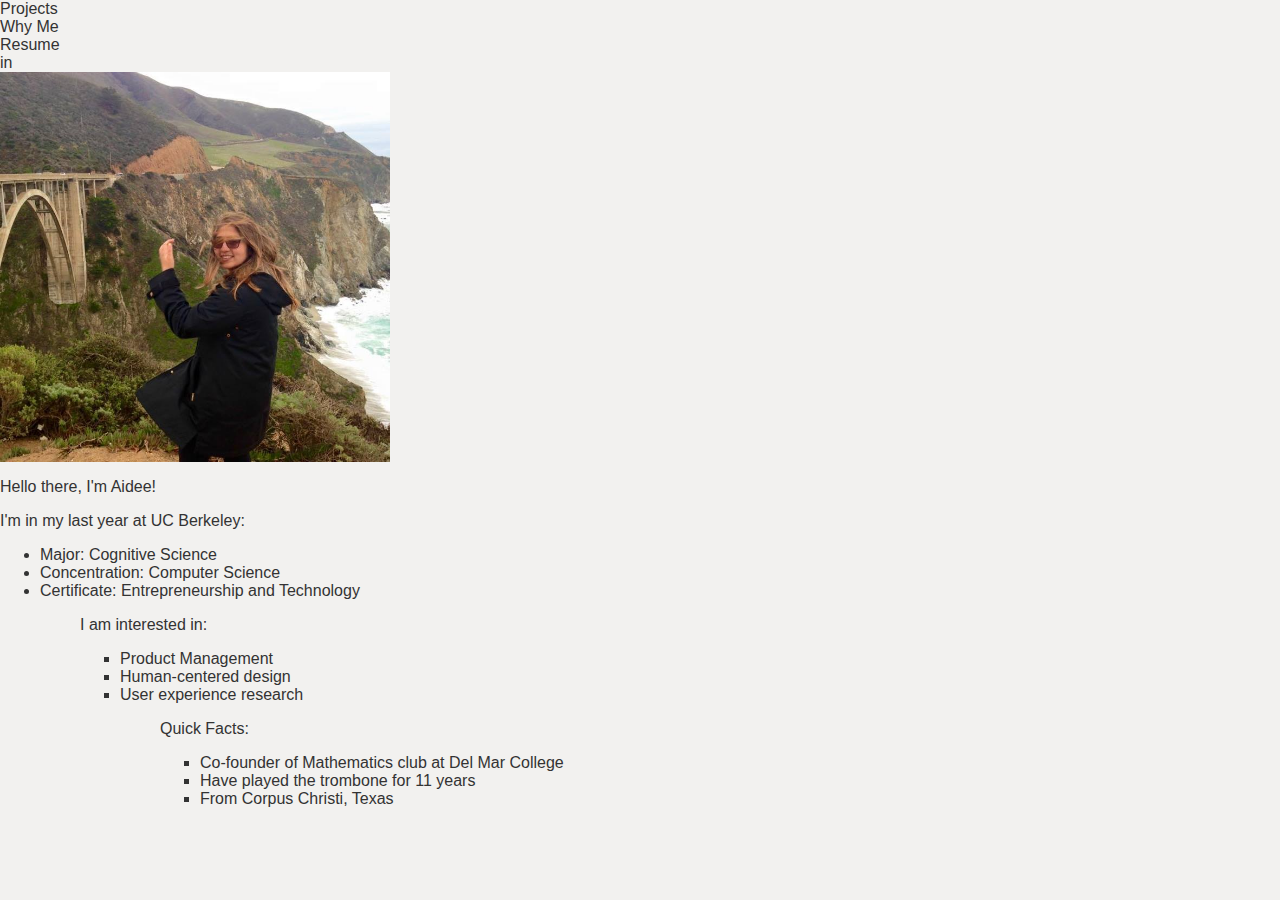
==== index.html @ 8b9bfaa6 "new changes" ====
<html>
<head>
	<title> Aidee Cantu </title>
	<script src="https://ajax.googleapis.com/ajax/libs/jquery/1.11.0/jquery.min.js"></script>
	<link rel="stylesheet" href="assets/animsition-master/dist/css/animsition.min.css">
	<script src="assets/animsition-master/dist/js/animsition.min.js"></script>
	<link rel="stylesheet" type="text/css" href="assets/css/style.css">
	<script src="assets/script/script.js"></script>
	<link href="https://fonts.googleapis.com/css?family=Oswald:400,700" rel="stylesheet">
	<link href="https://fonts.googleapis.com/css?family=Open+Sans:300,400,600" rel="stylesheet">
</head>
<body>
	<div id = "top-bar-container">
		<div class = "tb-item" id="projects"> Projects </div>
		<div class = "tb-item" id="why-me"> Why Me </div>
		<div class = "tb-item" id="resume"> Resume </div>
		<div class = "tb-item" id="linkedin"> in </div>
	</div>
	<div id = "about-me-content">
		<div id="profile-pic">
			<img src="assets/img/me.jpg" width="390px">
		</div>
		<div id ="about-me">
			<p> Hello there, I'm Aidee! </p>

			<p> I'm in my last year at UC Berkeley: <p>
				<ul> 
					<li> Major: Cognitive Science </li>
					<li> Concentration: Computer Science </li>
					<li> Certificate: Entrepreneurship and Technology </li>
				<ul>
			<p> I am interested in: <p>
				<ul> 
					<li> Product Management </li>
					<li> Human-centered design</li>
					<li> User experience research</li>
				<ul>
			<p> Quick Facts: <p>
				<ul> 
					<li> Co-founder of Mathematics club at Del Mar College </li>
					<li> Have played the trombone for 11 years </li>
					<li> From Corpus Christi, Texas </li>
				<ul>
</body>
</html>
---- assets/css/style.css ----
body {
	background-color: #f2f1ef;
	color: #333;
	font-family: Arial, Verdana, sans-serif;
	margin: 0; /* Set to 0, since browsers may give different defaults for body */
	padding: 0;
}
/* Panel Class: Shared Characteristics of #day and #night */
.panel {
	width: 50%;
	height: 100%;
	display: inline-block;

}
#day {
	background-color: #f2f1ef;
	opacity: .7;

}
#night {
	top: 0;
	position: fixed;
	right: 0;
	border-left-style: solid;
	border-width: 7px;	
	
}



/*night container content and text*/

.q-container{
	margin: 200px auto 0 auto;
	width: 90%;
	position: relative;
	bottom:5px;
	border: solid;
	border-color:black;
	background:white;
	opacity: .5;
	padding:15px;

}
.q-container #quote{
	font-size: 45px;
	font-family: "Helvetica Nueue", Helvetica, Arial, Verdana, sans-serif;
	letter-spacing: 5px;
	text-transform: uppercase;
	font-weight: bold;
	text-align: center;
	color:#222;
	
}
#name{
	text-align: center;
	font-weight: 15px;
	font-weight: 100;
	letter-spacing: 3px;
}
.n-background img{
	position: absolute;
	left:0;
	top: 0;
	display:block;
	width:100%;
	opacity:0.8;
}

/*day panel characteristics*/
#day{
	
	height: 500px;
  	width: 450px;
  	position: absolute;
  	top: calc((100% - 500px) / 2);
  	left: calc((50% - 450px) / 2);
}
.menu{
	
	height: 250px;
  	width: 160px;
  	position: absolute;
  	top: calc((100% - 250px) / 2);
  	right: calc((100% - 160px) / 2);

  	padding: 65px 0px;
}
.title {
	color:#222;
	font-size: 45px;
	font-family: "Helvetica Nueue", Helvetica, Arial, Verdana, sans-serif;
	letter-spacing: 5px;
	text-align: center;
	text-transform: uppercase;
	height: 100px;
  	width: 500px;
  	position: absolute;
  	top: calc((50% - 100px) / 2);
  	right: calc((100% - 500px) / 2);

}
#day .separator {
	background-color: #222;
	height: 3px;
	margin: 20px auto;
	width: 65%;
	position: relative;
	top:25%;
}

.menu .item {
	color:#222;
	cursor: pointer;
	font-size: 15px;
	font-weight: 100;
	letter-spacing: 3px;
	padding: 15px 0;
	text-align: center;
	text-transform: uppercase;
	/* Add Styles Below */
	transition: 0.3s;
	-moz-transition: 0.3s;
	-webkit-transition:0.3s;
	
}
#day .menu .item {
	opacity: .7;
	padding:15px;
}

#day .menu .item:hover {
	opacity: 1;

}
.social-container{
	height: 30px;
  	width: 500px;
  	position: absolute;
  	top: calc((150% - 500px) / 2 + 220px);
  	left: calc((100% - 500px) / 2);
  	
}
.social {
	margin-top: 75px;
	text-align: center;
}
.social .item {
	color:#222;
	border: 1px solid #444;
	cursor: pointer;
	font-size: 12px;
	letter-spacing: 3px;
	padding: 6px 15px;
	text-align: center;
	text-transform: uppercase;
	width: 20%;
	transition: 0.3s;
	-moz-transition: 0.3s;
	-webkit-transition: 0.3s;
	/* Add Styles Below */
	display: inline-block;
	margin-left: -5px;

}

#day .social .item {
	opacity: 1;
}
#day .social .item:hover {
	background-color: #FAB409;
	color: #f2f2f2;
	opacity: 0.8;

}


	 
/*The about-container */
.about-background{
	background:#FAB409;
	top: 0;
	position: fixed;
	right: 0;
	width: 50%;
	height: 100%;

}

.group1 .item {
	border: 1px solid #444;
	cursor: pointer;
	font-size: 13px;
	letter-spacing: 3px;
	padding: 6px 15px;
	text-align: center;
	text-transform: uppercase;
	width: 20%;
	transition: 0.3s;
	-moz-transition: 0.3s;
	-webkit-transition: 0.3s;
	/* Add Styles Below */
	margin-left: -5px;
	opacity: 1;
	display:inline-block;

}
.group2 .item {
	border: 1px solid #444;
	cursor: pointer;
	font-size: 13px;
	letter-spacing: 3px;
	padding: 6px 15px;
	text-align: center;
	text-transform: uppercase;
	width: 20%;
	transition: 0.3s;
	-moz-transition: 0.3s;
	-webkit-transition: 0.3s;
	margin-left: -5px;
	opacity: 1;
	display: inline-block;
}
.group3 .item {
	border: 1px solid #444;
	cursor: pointer;
	font-size: 13px;
	letter-spacing: 3px;
	padding: 6px 15px;
	text-align: center;
	text-transform: uppercase;
	width: 20%;
	transition: 0.3s;
	-moz-transition: 0.3s;
	-webkit-transition: 0.3s;
	margin-left: -5px;
	opacity: 1;
	display: inline-block;
}
.group4 .item {
	border: 1px solid #444;
	cursor: pointer;
	font-size: 13px;
	letter-spacing: 3px;
	padding: 6px 15px;
	text-align: center;
	text-transform: uppercase;
	width: 20%;
	transition: 0.3s;
	-moz-transition: 0.3s;
	-webkit-transition: 0.3s;
	margin-left: -5px;
	opacity: 1;
	display: inline-block;
}

.skills{
	position: fixed;
	left: 720px;
	width: 700px;
	bottom: 170px;



}
.skills-container .group1 .item:hover {
	background-color: #222;
	color: #f2f2f2;
	opacity: 0.8;
}

.skills-container .group2 .item:hover {
	background-color: #222;
	color: #f2f2f2;
	opacity: 0.8;
}
.skills-container .group3 .item:hover {
	background-color: #222;
	color: #f2f2f2;
	opacity: 0.8;
}
.skills-container .group4 .item:hover {
	background-color: #222;
	color: #f2f2f2;
	opacity: 0.8;
}
.about-container{
	height: 100%;
	width: 50%;
	position: fixed;
	left:50%;
	top: 0;
	color:#222;
	
}


.education-container{
	position: fixed;
	top:190px;
	left: 50%;
	text-align: center;
	font-size: 14px;
	font-family: "Helvetica Nueue", Helvetica, Arial, Verdana, sans-serif;
	letter-spacing: 2px;
	text-transform: uppercase;
	left: 720px;
	opacity: 1;


}
h4{
	font-size: 15px;
	font-weight: bold;
	letter-spacing: 5px;

}
.skills-container {
	position: relative;
	top: 250px;
	left: 250px;
	margin: auto 0;


}
.about-container{
	display: none;
}
.a-container{

	height: 550px;
  	width: 450px;
  	position: absolute;
  	top: calc((100% - 550px) / 2);
  	left: calc((100% - 450px) / 2);

}
/*why-me-container*/
.me-background{
	background:#FAB409;
	top: 0;
	position: fixed;
	right: 0;
	width: 50%;
	height: 100%;

}

.pick-me-content{
	
	height: 550px;
  	width: 450px;
  	position: absolute;
  	top: calc((100% - 550px) / 2);
  	left: calc((100% - 450px) / 2);
  	font-size: 12px;
	font-family: "Helvetica Nueue", Helvetica, Arial, Verdana, sans-serif;
	letter-spacing: 2px;
	text-transform: uppercase;
	color:#222;
	line-height: 25px;
	text-align: center;
}
h1{
	text-align: center;
}

.why-me-container{
	display: none;
}
/*contact container*/
.contact-background{
	background:#FAB409;
	top: 0;
	position: fixed;
	right: 0;
	width: 50%;
	height: 100%;

}
.content-container{
	padding:10px, 0px;
	position: relative;
	font-size: 12px;
	font-family: "Helvetica Nueue", Helvetica, Arial, Verdana, sans-serif;
	letter-spacing: 2px;
	text-transform: uppercase;
	color:#222;
	left:30%;
	top:175px;
	
}

.contact-container{
	display: none;
}
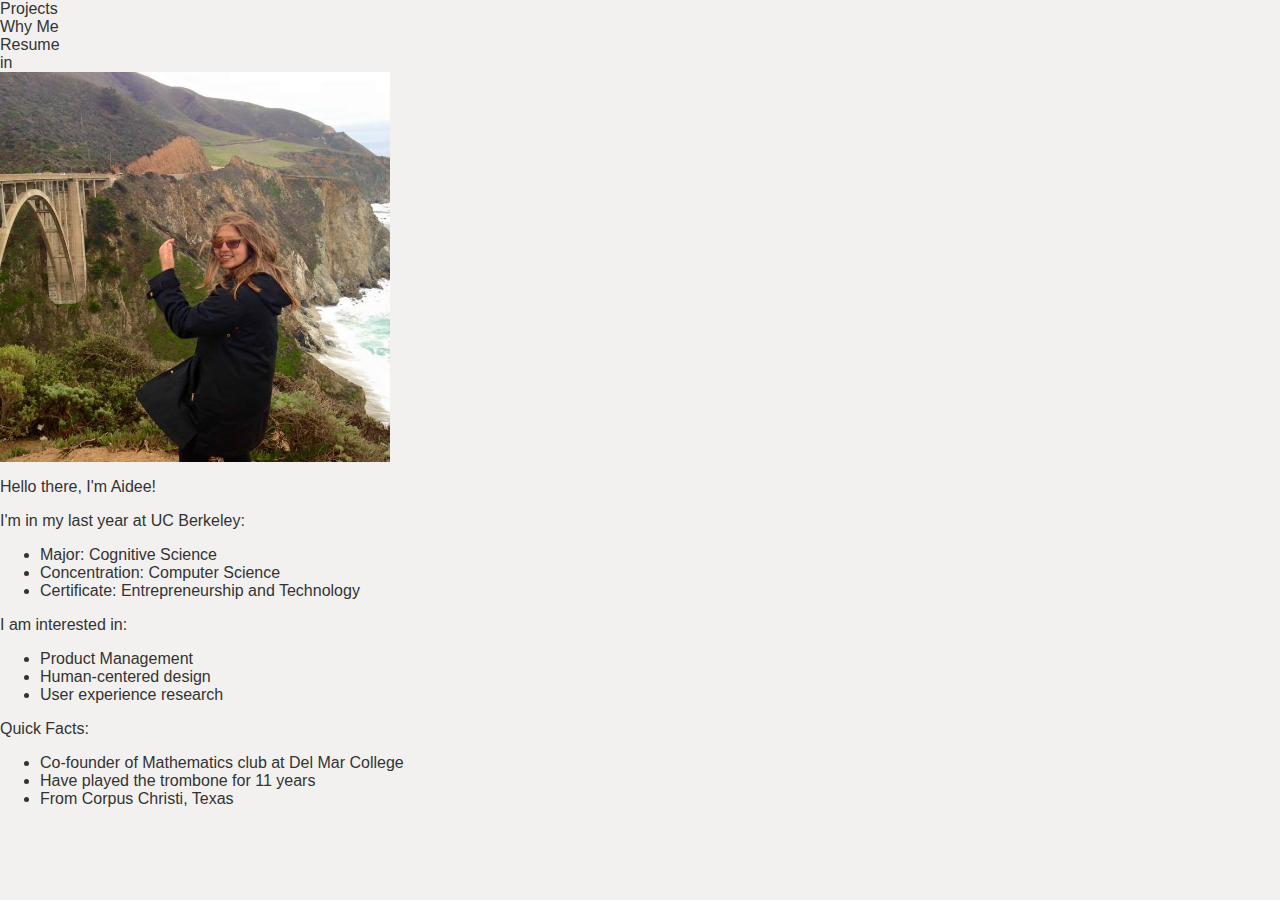
==== commit 2b9cc0ce: "alignment" ====
--- a/index.html
+++ b/index.html
@@ -28,18 +28,18 @@
 					<li> Major: Cognitive Science </li>
 					<li> Concentration: Computer Science </li>
 					<li> Certificate: Entrepreneurship and Technology </li>
-				<ul>
+				</ul>
 			<p> I am interested in: <p>
 				<ul> 
 					<li> Product Management </li>
 					<li> Human-centered design</li>
 					<li> User experience research</li>
-				<ul>
+				</ul>
 			<p> Quick Facts: <p>
 				<ul> 
 					<li> Co-founder of Mathematics club at Del Mar College </li>
 					<li> Have played the trombone for 11 years </li>
 					<li> From Corpus Christi, Texas </li>
-				<ul>
+				</ul>
 </body>
 </html>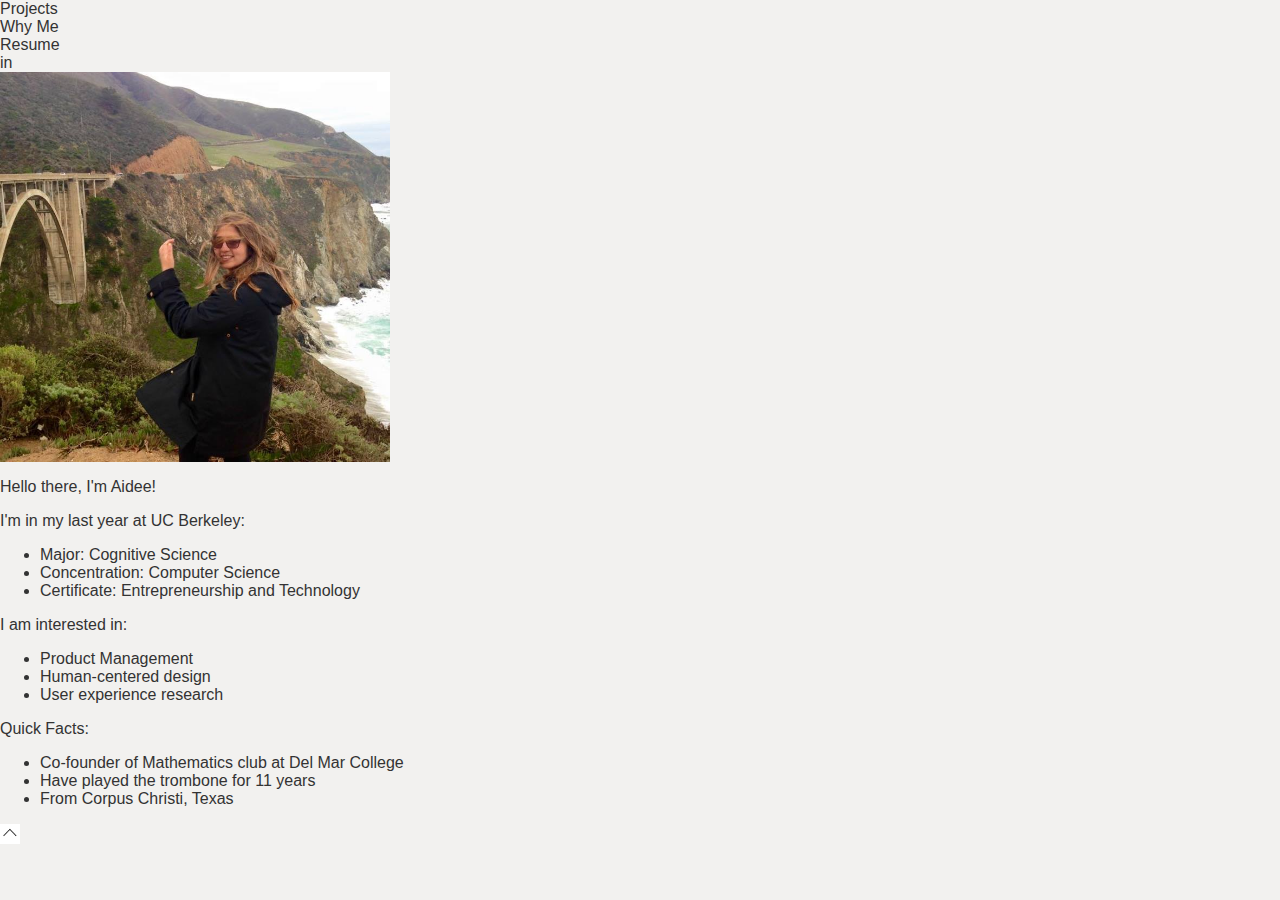
==== commit 1f30e779: "arrow button" ====
--- a/index.html
+++ b/index.html
@@ -41,5 +41,10 @@
 					<li> Have played the trombone for 11 years </li>
 					<li> From Corpus Christi, Texas </li>
 				</ul>
+		</div>
+	</div>
+	<div id="button">
+		<img src="assets/img/button.png" width="20px">
+	</div>
 </body>
 </html>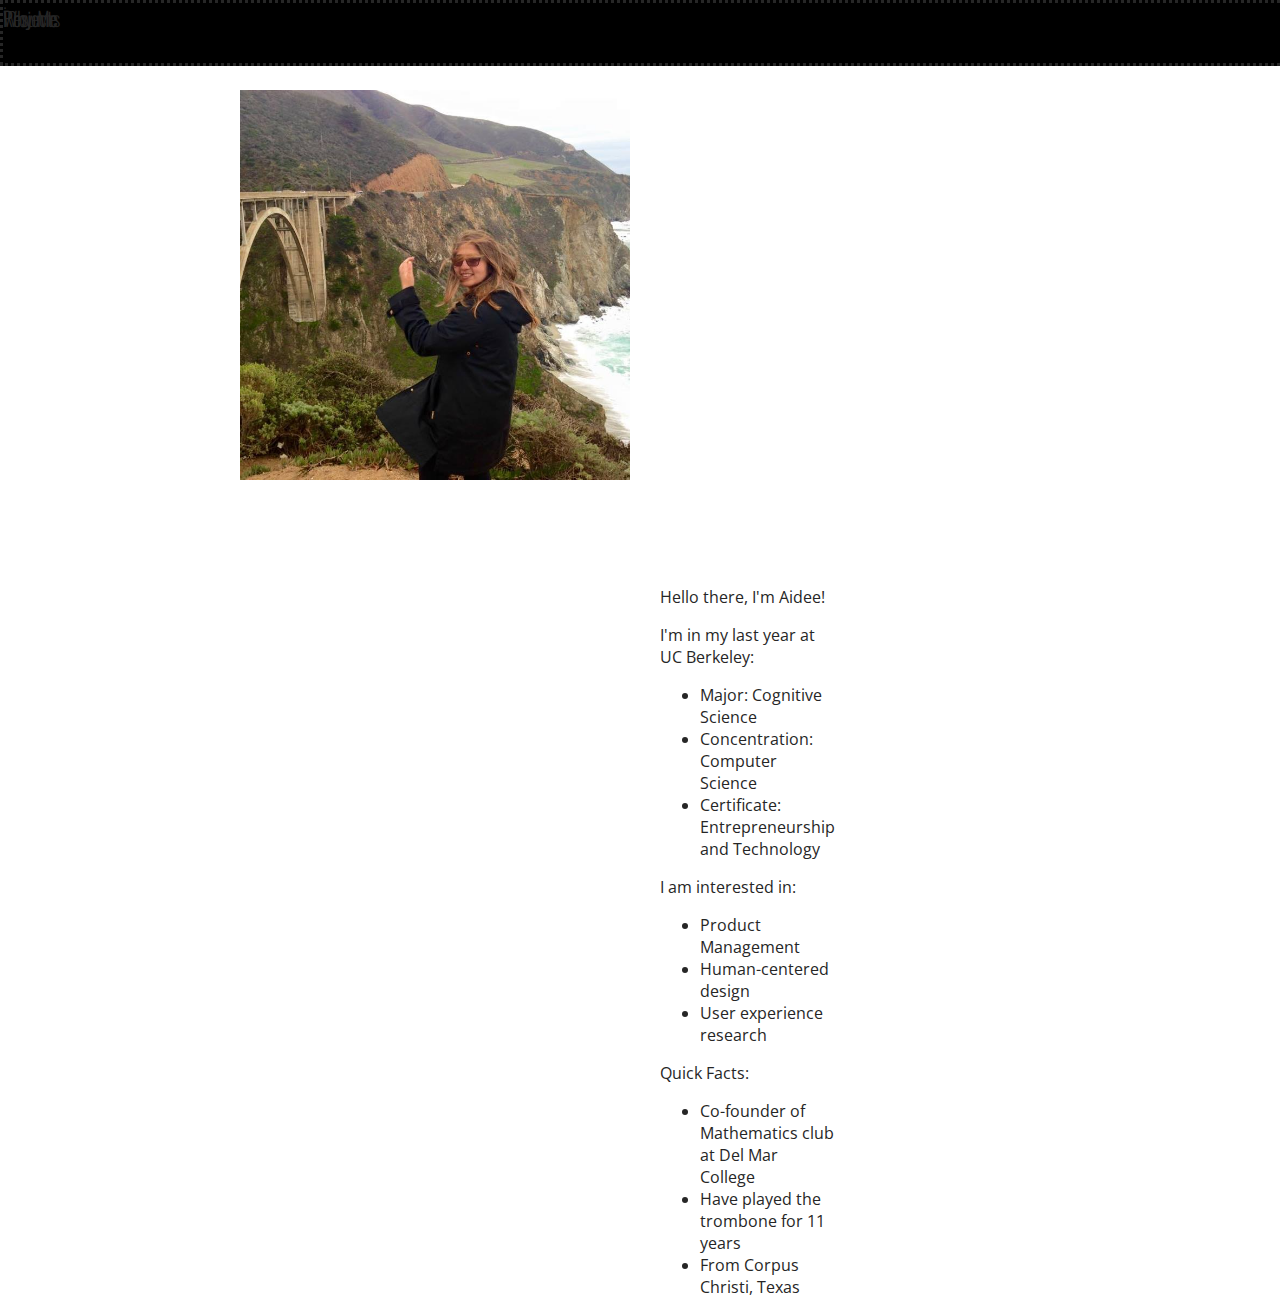
==== commit 5468d4e6: "top bar" ====
--- a/index.html
+++ b/index.html
@@ -2,45 +2,45 @@
 <head>
 	<title> Aidee Cantu </title>
 	<script src="https://ajax.googleapis.com/ajax/libs/jquery/1.11.0/jquery.min.js"></script>
-	<link rel="stylesheet" href="assets/animsition-master/dist/css/animsition.min.css">
-	<script src="assets/animsition-master/dist/js/animsition.min.js"></script>
 	<link rel="stylesheet" type="text/css" href="assets/css/style.css">
 	<script src="assets/script/script.js"></script>
 	<link href="https://fonts.googleapis.com/css?family=Oswald:400,700" rel="stylesheet">
 	<link href="https://fonts.googleapis.com/css?family=Open+Sans:300,400,600" rel="stylesheet">
 </head>
 <body>
-	<div id = "top-bar-container">
-		<div class = "tb-item" id="projects"> Projects </div>
-		<div class = "tb-item" id="why-me"> Why Me </div>
-		<div class = "tb-item" id="resume"> Resume </div>
-		<div class = "tb-item" id="linkedin"> in </div>
-	</div>
-	<div id = "about-me-content">
-		<div id="profile-pic">
-			<img src="assets/img/me.jpg" width="390px">
+	<div id="wrapper">
+		<div id = "top-bar-container">
+			<div class = "tb-item" id="projects"> Projects </div>
+			<div class = "tb-item" id="why-me"> Why Me </div>
+			<div class = "tb-item" id="resume"> Resume </div>
+			<div class = "tb-item" id="linkedin"> in </div>
 		</div>
-		<div id ="about-me">
-			<p> Hello there, I'm Aidee! </p>
+		<div class = "column1" id = "about-me-content">
+			<div id="profile-pic">
+				<img src="assets/img/me.jpg" width="390px">
+			</div>
+			<div class = "column2" id ="about-me">
+				<p> Hello there, I'm Aidee! </p>
 
-			<p> I'm in my last year at UC Berkeley: <p>
-				<ul> 
-					<li> Major: Cognitive Science </li>
-					<li> Concentration: Computer Science </li>
-					<li> Certificate: Entrepreneurship and Technology </li>
-				</ul>
-			<p> I am interested in: <p>
-				<ul> 
-					<li> Product Management </li>
-					<li> Human-centered design</li>
-					<li> User experience research</li>
-				</ul>
-			<p> Quick Facts: <p>
-				<ul> 
-					<li> Co-founder of Mathematics club at Del Mar College </li>
-					<li> Have played the trombone for 11 years </li>
-					<li> From Corpus Christi, Texas </li>
-				</ul>
+				<p> I'm in my last year at UC Berkeley: <p>
+					<ul> 
+						<li> Major: Cognitive Science </li>
+						<li> Concentration: Computer Science </li>
+						<li> Certificate: Entrepreneurship and Technology </li>
+					</ul>
+				<p> I am interested in: <p>
+					<ul> 
+						<li> Product Management </li>
+						<li> Human-centered design</li>
+						<li> User experience research</li>
+					</ul>
+				<p> Quick Facts: <p>
+					<ul> 
+						<li> Co-founder of Mathematics club at Del Mar College </li>
+						<li> Have played the trombone for 11 years </li>
+						<li> From Corpus Christi, Texas </li>
+					</ul>
+			</div>
 		</div>
 	</div>
 	<div id="button">
--- a/assets/css/style.css
+++ b/assets/css/style.css
@@ -1,399 +1,69 @@
-body {
-	background-color: #f2f1ef;
-	color: #333;
-	font-family: Arial, Verdana, sans-serif;
-	margin: 0; /* Set to 0, since browsers may give different defaults for body */
-	padding: 0;
+body{
+	margin:0;
+	padding:0;
+	font-family: 'Oswald', sans-serif;
+	font-family: 'Open Sans', sans-serif;
+	opacity: 1;
+	color:#262626;
+    transition: 1s opacity;
 }
-/* Panel Class: Shared Characteristics of #day and #night */
-.panel {
-	width: 50%;
-	height: 100%;
-	display: inline-block;
+#wrapper{
+	width: 800px;
+	margin: 0 auto;
+}
+
+#top-bar-container{
+	border: dotted;
+	position:fixed;
+    top:0;
+    left:0;
+    width:100%;
+    height:60px;
+    background-color:black
+	
 
 }
-#day {
-	background-color: #f2f1ef;
-	opacity: .7;
+.tb-item{
+	display: inline-block;
+}
+#projects{
+	position:absolute;
+	font-size:20px;
+	font-weight:300;
+	font-family: 'Oswald';
+}
+
+#why-me{
+	position:absolute;
+	font-size:20px;
+	font-weight:300;
+	font-family: 'Oswald';
+}
+#resume{
+	position:absolute;
+	font-size:20px;
+	font-weight:300;
+	font-family: 'Oswald';
+}
+
+#linkedin{
+	position:absolute;
 
 }
-#night {
-	top: 0;
-	position: fixed;
-	right: 0;
-	border-left-style: solid;
-	border-width: 7px;	
-	
+
+.column1{
+	position: absolute;
+	margin-top: 90px;
+}
+
+.column2{
+	position: absolute;
+	margin-top: 90px;
+	margin-left: 420px;
 }
 
 
 
-/*night container content and text*/
-
-.q-container{
-	margin: 200px auto 0 auto;
-	width: 90%;
-	position: relative;
-	bottom:5px;
-	border: solid;
-	border-color:black;
-	background:white;
-	opacity: .5;
-	padding:15px;
-
-}
-.q-container #quote{
-	font-size: 45px;
-	font-family: "Helvetica Nueue", Helvetica, Arial, Verdana, sans-serif;
-	letter-spacing: 5px;
-	text-transform: uppercase;
-	font-weight: bold;
-	text-align: center;
-	color:#222;
-	
-}
-#name{
-	text-align: center;
-	font-weight: 15px;
-	font-weight: 100;
-	letter-spacing: 3px;
-}
-.n-background img{
-	position: absolute;
-	left:0;
-	top: 0;
-	display:block;
-	width:100%;
-	opacity:0.8;
-}
-
-/*day panel characteristics*/
-#day{
-	
-	height: 500px;
-  	width: 450px;
-  	position: absolute;
-  	top: calc((100% - 500px) / 2);
-  	left: calc((50% - 450px) / 2);
-}
-.menu{
-	
-	height: 250px;
-  	width: 160px;
-  	position: absolute;
-  	top: calc((100% - 250px) / 2);
-  	right: calc((100% - 160px) / 2);
-
-  	padding: 65px 0px;
-}
-.title {
-	color:#222;
-	font-size: 45px;
-	font-family: "Helvetica Nueue", Helvetica, Arial, Verdana, sans-serif;
-	letter-spacing: 5px;
-	text-align: center;
-	text-transform: uppercase;
-	height: 100px;
-  	width: 500px;
-  	position: absolute;
-  	top: calc((50% - 100px) / 2);
-  	right: calc((100% - 500px) / 2);
-
-}
-#day .separator {
-	background-color: #222;
-	height: 3px;
-	margin: 20px auto;
-	width: 65%;
-	position: relative;
-	top:25%;
-}
-
-.menu .item {
-	color:#222;
-	cursor: pointer;
-	font-size: 15px;
-	font-weight: 100;
-	letter-spacing: 3px;
-	padding: 15px 0;
-	text-align: center;
-	text-transform: uppercase;
-	/* Add Styles Below */
-	transition: 0.3s;
-	-moz-transition: 0.3s;
-	-webkit-transition:0.3s;
-	
-}
-#day .menu .item {
-	opacity: .7;
-	padding:15px;
-}
-
-#day .menu .item:hover {
-	opacity: 1;
-
-}
-.social-container{
-	height: 30px;
-  	width: 500px;
-  	position: absolute;
-  	top: calc((150% - 500px) / 2 + 220px);
-  	left: calc((100% - 500px) / 2);
-  	
-}
-.social {
-	margin-top: 75px;
-	text-align: center;
-}
-.social .item {
-	color:#222;
-	border: 1px solid #444;
-	cursor: pointer;
-	font-size: 12px;
-	letter-spacing: 3px;
-	padding: 6px 15px;
-	text-align: center;
-	text-transform: uppercase;
-	width: 20%;
-	transition: 0.3s;
-	-moz-transition: 0.3s;
-	-webkit-transition: 0.3s;
-	/* Add Styles Below */
-	display: inline-block;
-	margin-left: -5px;
-
-}
-
-#day .social .item {
-	opacity: 1;
-}
-#day .social .item:hover {
-	background-color: #FAB409;
-	color: #f2f2f2;
-	opacity: 0.8;
-
-}
-
-
-	 
-/*The about-container */
-.about-background{
-	background:#FAB409;
-	top: 0;
-	position: fixed;
-	right: 0;
-	width: 50%;
-	height: 100%;
-
-}
-
-.group1 .item {
-	border: 1px solid #444;
-	cursor: pointer;
-	font-size: 13px;
-	letter-spacing: 3px;
-	padding: 6px 15px;
-	text-align: center;
-	text-transform: uppercase;
-	width: 20%;
-	transition: 0.3s;
-	-moz-transition: 0.3s;
-	-webkit-transition: 0.3s;
-	/* Add Styles Below */
-	margin-left: -5px;
-	opacity: 1;
-	display:inline-block;
-
-}
-.group2 .item {
-	border: 1px solid #444;
-	cursor: pointer;
-	font-size: 13px;
-	letter-spacing: 3px;
-	padding: 6px 15px;
-	text-align: center;
-	text-transform: uppercase;
-	width: 20%;
-	transition: 0.3s;
-	-moz-transition: 0.3s;
-	-webkit-transition: 0.3s;
-	margin-left: -5px;
-	opacity: 1;
-	display: inline-block;
-}
-.group3 .item {
-	border: 1px solid #444;
-	cursor: pointer;
-	font-size: 13px;
-	letter-spacing: 3px;
-	padding: 6px 15px;
-	text-align: center;
-	text-transform: uppercase;
-	width: 20%;
-	transition: 0.3s;
-	-moz-transition: 0.3s;
-	-webkit-transition: 0.3s;
-	margin-left: -5px;
-	opacity: 1;
-	display: inline-block;
-}
-.group4 .item {
-	border: 1px solid #444;
-	cursor: pointer;
-	font-size: 13px;
-	letter-spacing: 3px;
-	padding: 6px 15px;
-	text-align: center;
-	text-transform: uppercase;
-	width: 20%;
-	transition: 0.3s;
-	-moz-transition: 0.3s;
-	-webkit-transition: 0.3s;
-	margin-left: -5px;
-	opacity: 1;
-	display: inline-block;
-}
-
-.skills{
-	position: fixed;
-	left: 720px;
-	width: 700px;
-	bottom: 170px;
 
 
 
-}
-.skills-container .group1 .item:hover {
-	background-color: #222;
-	color: #f2f2f2;
-	opacity: 0.8;
-}
-
-.skills-container .group2 .item:hover {
-	background-color: #222;
-	color: #f2f2f2;
-	opacity: 0.8;
-}
-.skills-container .group3 .item:hover {
-	background-color: #222;
-	color: #f2f2f2;
-	opacity: 0.8;
-}
-.skills-container .group4 .item:hover {
-	background-color: #222;
-	color: #f2f2f2;
-	opacity: 0.8;
-}
-.about-container{
-	height: 100%;
-	width: 50%;
-	position: fixed;
-	left:50%;
-	top: 0;
-	color:#222;
-	
-}
-
-
-.education-container{
-	position: fixed;
-	top:190px;
-	left: 50%;
-	text-align: center;
-	font-size: 14px;
-	font-family: "Helvetica Nueue", Helvetica, Arial, Verdana, sans-serif;
-	letter-spacing: 2px;
-	text-transform: uppercase;
-	left: 720px;
-	opacity: 1;
-
-
-}
-h4{
-	font-size: 15px;
-	font-weight: bold;
-	letter-spacing: 5px;
-
-}
-.skills-container {
-	position: relative;
-	top: 250px;
-	left: 250px;
-	margin: auto 0;
-
-
-}
-.about-container{
-	display: none;
-}
-.a-container{
-
-	height: 550px;
-  	width: 450px;
-  	position: absolute;
-  	top: calc((100% - 550px) / 2);
-  	left: calc((100% - 450px) / 2);
-
-}
-/*why-me-container*/
-.me-background{
-	background:#FAB409;
-	top: 0;
-	position: fixed;
-	right: 0;
-	width: 50%;
-	height: 100%;
-
-}
-
-.pick-me-content{
-	
-	height: 550px;
-  	width: 450px;
-  	position: absolute;
-  	top: calc((100% - 550px) / 2);
-  	left: calc((100% - 450px) / 2);
-  	font-size: 12px;
-	font-family: "Helvetica Nueue", Helvetica, Arial, Verdana, sans-serif;
-	letter-spacing: 2px;
-	text-transform: uppercase;
-	color:#222;
-	line-height: 25px;
-	text-align: center;
-}
-h1{
-	text-align: center;
-}
-
-.why-me-container{
-	display: none;
-}
-/*contact container*/
-.contact-background{
-	background:#FAB409;
-	top: 0;
-	position: fixed;
-	right: 0;
-	width: 50%;
-	height: 100%;
-
-}
-.content-container{
-	padding:10px, 0px;
-	position: relative;
-	font-size: 12px;
-	font-family: "Helvetica Nueue", Helvetica, Arial, Verdana, sans-serif;
-	letter-spacing: 2px;
-	text-transform: uppercase;
-	color:#222;
-	left:30%;
-	top:175px;
-	
-}
-
-.contact-container{
-	display: none;
-}
-
-
-
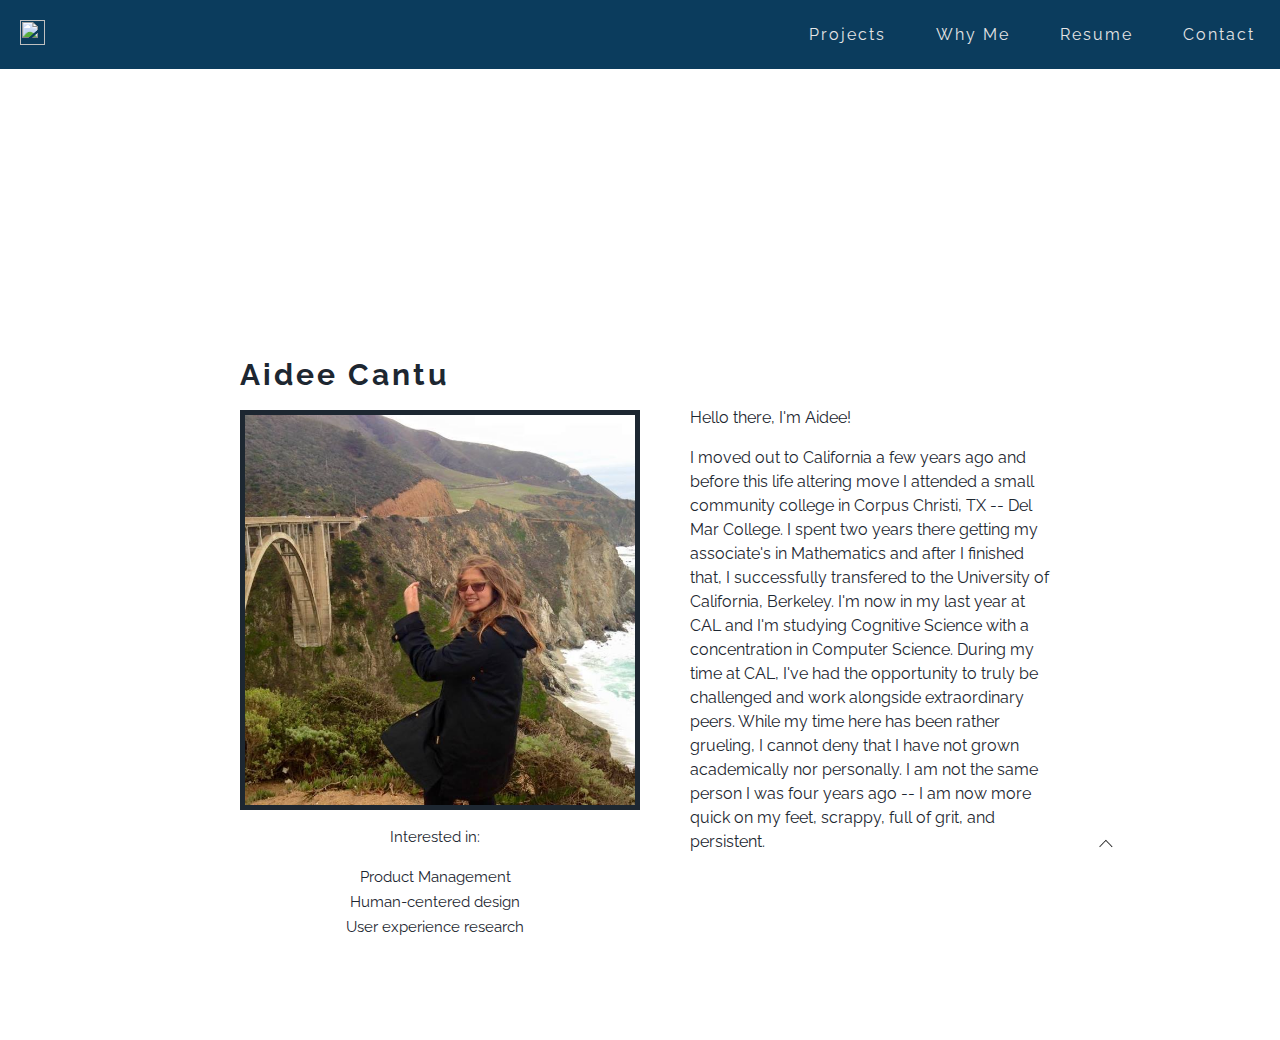
==== commit 388947a2: "revisions" ====
--- a/index.html
+++ b/index.html
@@ -1,45 +1,61 @@
 <html>
-<head>
-	<title> Aidee Cantu </title>
+<head> 
 	<script src="https://ajax.googleapis.com/ajax/libs/jquery/1.11.0/jquery.min.js"></script>
 	<link rel="stylesheet" type="text/css" href="assets/css/style.css">
 	<script src="assets/script/script.js"></script>
-	<link href="https://fonts.googleapis.com/css?family=Oswald:400,700" rel="stylesheet">
-	<link href="https://fonts.googleapis.com/css?family=Open+Sans:300,400,600" rel="stylesheet">
+	<link href="https://fonts.googleapis.com/css?family=Lato:300|Raleway:500" rel="stylesheet">
 </head>
 <body>
 	<div id="wrapper">
-		<div id = "top-bar-container">
-			<div class = "tb-item" id="projects"> Projects </div>
-			<div class = "tb-item" id="why-me"> Why Me </div>
-			<div class = "tb-item" id="resume"> Resume </div>
-			<div class = "tb-item" id="linkedin"> in </div>
+		
+		<div id = "top-bar">
+			<ul>
+            	<li><a href="#contact">Contact</a></li>
+  				<li><a href="#resume">Resume</a></li>
+  				<li><a href="whyme.html">Why Me</a></li>
+  				<li><a href="projects.html">Projects</a></li>
+  				<div id="home-button">
+					<a class="home-button" href="index.html">
+					<img src="assets/img/home.png" width="25px" height="25px">
+					</a>
+				</div>
+			</ul>
+
 		</div>
-		<div class = "column1" id = "about-me-content">
-			<div id="profile-pic">
-				<img src="assets/img/me.jpg" width="390px">
+		<div class = "colum-container">
+			<h1> Aidee Cantu  </h1>
+			<div class = "column1" id = "about-me-content">
+
+				<div id="background">
+					<div id="pp">
+						<img src="assets/img/me.jpg" width="390px">
+					</div>
+					<div class="bullets" id="bullet-points">
+					<p> Interested in: </p>
+						<div class="content">
+							<div id = "pm"> Product Management </div>
+							<div id = "design">Human-centered design</div>
+							<div id = "UX"> User experience research</div>
+							
+						</div>
+					</div>
+
+				</div>
+				
 			</div>
 			<div class = "column2" id ="about-me">
-				<p> Hello there, I'm Aidee! </p>
+				<div id="me-stuff">
+					<p> Hello there, I'm Aidee! </p>
 
-				<p> I'm in my last year at UC Berkeley: <p>
-					<ul> 
-						<li> Major: Cognitive Science </li>
-						<li> Concentration: Computer Science </li>
-						<li> Certificate: Entrepreneurship and Technology </li>
-					</ul>
-				<p> I am interested in: <p>
-					<ul> 
-						<li> Product Management </li>
-						<li> Human-centered design</li>
-						<li> User experience research</li>
-					</ul>
-				<p> Quick Facts: <p>
-					<ul> 
-						<li> Co-founder of Mathematics club at Del Mar College </li>
-						<li> Have played the trombone for 11 years </li>
-						<li> From Corpus Christi, Texas </li>
-					</ul>
+					<p> I moved out to California a few years ago and before this life altering move I attended a small community college in Corpus Christi, TX -- Del Mar College. I spent two years there getting my associate's in Mathematics and after I finished that, I successfully transfered to the University of California, Berkeley. I'm now in my last year at CAL and I'm studying Cognitive Science with a concentration in Computer Science. During my time at CAL, I've had the opportunity to truly be challenged and work alongside extraordinary peers. While my time here has been rather grueling, I cannot deny that I have not grown academically nor personally. I am not the same person I was four years ago -- I am now more quick on my feet, scrappy, full of grit, and persistent. 
+					</p> 
+
+					
+
+						
+				
+					
+				</div>
 			</div>
 		</div>
 	</div>
--- a/assets/css/style.css
+++ b/assets/css/style.css
@@ -1,69 +1,404 @@
 body{
 	margin:0;
 	padding:0;
-	font-family: 'Oswald', sans-serif;
-	font-family: 'Open Sans', sans-serif;
+	font-family: 'Raleway', sans-serif;
 	opacity: 1;
-	color:#262626;
+	color:#1D2731;
     transition: 1s opacity;
-}
+    position: relative;
+    
+}
+
+#home-button{
+	position: absolute;
+	z-index: 1;
+	left: 0px;
+	padding-top: 20px;
+	padding-left: 20px;
+
+
+}
+
+h1{
+	position:absolute;
+	font-size:30px;
+	font-family: 'Raleway', sans-serif;
+	letter-spacing:2px;
+}
+
+
 #wrapper{
 	width: 800px;
 	margin: 0 auto;
 }
 
-#top-bar-container{
-	border: dotted;
+#top-bar{
 	position:fixed;
     top:0;
     left:0;
     width:100%;
-    height:60px;
-    background-color:black
-	
-
-}
-.tb-item{
-	display: inline-block;
-}
-#projects{
+    height:10%;
+    z-index: 0;
+
+	
+}
+#tb-container{
+	width: 50%;
+	height:100%;
+	right:0;
+	position: relative;
+}
+
+
+
+
+ul {
+    list-style-type: none;
+    margin: 0;
+    padding: 0;
+    overflow: hidden;
+    position: fixed;
+    top: 0;
+    width: 100%;
+    background:#0B3C5D;
+}
+li {
+    float: right;
+
+}
+li a {
+    display: block;
+    color: #e5e5e5;
+    padding: 25px;
+    text-decoration: none;
+    letter-spacing: 2px;
+
+
+}
+
+/*#projects{
 	position:absolute;
 	font-size:20px;
 	font-weight:300;
-	font-family: 'Oswald';
+	display: inline-block;
+	font-family: 'Raleway', sans-serif;
+
 }
 
 #why-me{
 	position:absolute;
 	font-size:20px;
 	font-weight:300;
-	font-family: 'Oswald';
+	display: inline-block;
+	font-family: 'Raleway', sans-serif;
 }
 #resume{
 	position:absolute;
 	font-size:20px;
 	font-weight:300;
-	font-family: 'Oswald';
+	display: inline-block;
+	font-family: 'Raleway', sans-serif;
 }
 
 #linkedin{
 	position:absolute;
-
-}
-
+	display: inline-block;
+}
+*/
+.colum-container{
+	width: 800px;
+	height: 590px;
+	margin: 0;
+	position: absolute;
+	top: 100%;
+	left: 50%;
+	-ms-transform: translate(-50%, -100%);
+	transform: translate(-50%, -100%);
+}
 .column1{
 	position: absolute;
-	margin-top: 90px;
-}
+	padding:100px 0;
+	margin: 0px -10px 0px 0px;
+
+}
+#bullet-points{
+	width:390px;
+	text-align: center;
+
+}
+
 
 .column2{
 	position: absolute;
-	margin-top: 90px;
-	margin-left: 420px;
-}
-
-
-
-
-
-
+	right: 0px;
+	width: 400px;
+	padding: 30px 0px;
+	margin: 50px -10px 0px 0px;
+
+}
+#quote{
+	
+	letter-spacing: 3px;
+	text-align: center;
+	width:400px;
+	
+}
+
+#me-stuff{
+	padding-left: 40px;
+	line-height: 1.5;
+	
+
+}
+
+#pp{
+	border:solid;
+	border-color:#1D2731;
+	border-width: 5px;
+}
+#bullet-points{
+	font-size: 15px;
+	text-align: center;
+	line-height: 25px;
+	font-family: 'Raleway', sans-serif;
+	color:#1D2731;
+}
+h1{
+	font-size: 60px;
+	letter-spacing: 3px;
+	font-size: 30px;
+	line-height: 3;
+	font-family: 'Raleway', sans-serif;
+	color:#1D2731;
+}
+#about-me2{
+	font-size: 15px;
+	letter-spacing: 3px;
+	line-height: 2;
+	font-family: 'Raleway', sans-serif;
+	color:#1D2731;
+	padding-top: 5px;
+
+}
+#about-me{
+	{
+	font-size: 15px;
+	letter-spacing: 3px;
+	line-height: 1.5;
+	font-family: 'Raleway', sans-serif;
+	color:#1D2731;
+	padding-top: 10px;
+
+}
+}
+
+#button{
+	position:fixed;
+	bottom:35px;
+	right:12%;
+	cursor:hand;
+	padding:10px;
+}
+
+/*project containers*/
+h2 {
+	position: absolute;
+	top:0px;
+	left:6%;
+	font-family: 'Raleway', sans-serif;
+	font-size: 30px;
+	letter-spacing: 3px;
+	color:#1D2731;
+}
+
+.projects{
+	width: 800px;
+	padding-top:580px;
+	position: absolute;
+	top: 100%;
+	left: 50%;
+	-ms-transform: translate(-50%, -100%);
+	transform: translate(-50%, -100%);
+	
+}
+
+
+.left{
+	
+	position: absolute;
+	left:0px;
+	top:10%;
+	
+	width:600px;
+	left:4%;
+  	
+}
+.right{
+	
+	position: absolute;
+	top:10%;
+	
+	width:600px;
+	left: 50%;
+}
+ .container {
+  position: relative;
+  width: 50%;
+  /*border:solid;*/
+  padding: 5px;
+  margin:15px;
+}
+
+.image {
+  display: block;
+  width: 100%;
+  height: auto;
+}
+
+.overlay {
+  position: absolute;
+  top: 0;
+  bottom: 0;
+  left: 0;
+  right: 0;
+  height: 100%;
+  width: 100%;
+  opacity: 0;
+  transition: .5s ease;
+  background-color: #C5C1C0;
+}
+
+
+.container:hover .overlay {
+  opacity: 1;
+}
+
+.text {
+  color: white;
+  font-size: 15px;
+  text-align: center;
+  position: absolute;
+  top: 50%;
+  left: 50%;
+  transform: translate(-50%, -50%);
+  -ms-transform: translate(-50%, -50%);
+}
+#office {
+	border-style: solid;
+	border-width: 5px;
+	border-color: #1D2731;
+}
+
+#yellow{
+	border-style: solid;
+	border-width: 5px;
+	border-color: #1D2731;
+}
+
+#snaps {
+	border-style: solid;
+	border-width: 5px;
+	border-color: #1D2731;
+}
+
+#cal {
+	border-style: solid;
+	border-width: 5px;
+	border-color: #1D2731;
+}
+#dmc {
+	border-style: solid;
+	border-width: 5px;
+	border-color: #1D2731;
+}
+
+#dmcsand {
+	border-style: solid;
+	border-width: 5px;
+	border-color: #1D2731;
+}
+
+/*#child1:hover{
+	opacity:0.5;
+	-webkit-transition: all 500ms;
+	-moz-transition: all 500ms;
+	-ms-transition: all 500ms;
+	-o-transition: all 500ms;
+	transition: all 500ms;
+}
+#child2:hover{
+	opacity:0.5;
+	-webkit-transition: all 500ms;
+	-moz-transition: all 500ms;
+	-ms-transition: all 500ms;
+	-o-transition: all 500ms;
+	transition: all 500ms;
+}
+#child3:hover{
+	opacity:0.5;
+	-webkit-transition: all 500ms;
+	-moz-transition: all 500ms;
+	-ms-transition: all 500ms;
+	-o-transition: all 500ms;
+	transition: all 500ms;
+}
+#child4:hover{
+	opacity:0.5;
+	-webkit-transition: all 500ms;
+	-moz-transition: all 500ms;
+	-ms-transition: all 500ms;
+	-o-transition: all 500ms;
+	transition: all 500ms;
+}
+#child5:hover{
+	opacity:0.5;
+	-webkit-transition: all 500ms;
+	-moz-transition: all 500ms;
+	-ms-transition: all 500ms;
+	-o-transition: all 500ms;
+	transition: all 500ms;
+}
+#child6:hover{
+	opacity:0.5;
+	-webkit-transition: all 500ms;
+	-moz-transition: all 500ms;
+	-ms-transition: all 500ms;
+	-o-transition: all 500ms;
+	transition: all 500ms;
+}
+/*why me*/
+h3{
+	text-align: center;
+	font-family: 'Raleway', sans-serif;
+	font-size: 40px;
+	letter-spacing: 3px;
+	color:#1D2731;
+
+}
+.columna{
+	position: absolute;
+	padding:140px 0;
+	margin: 0px -10px 0px 0px;
+	right:0px;
+}
+
+#profile-pic{
+	border-bottom:solid;
+}
+
+.columnb{
+	position: absolute;
+	left: 0px;
+	width: 400px;
+	padding: 20px 0;
+	margin: 50px -10px 0px 0px;
+	color:#1D2731;
+
+}
+
+
+
+
+
+
+
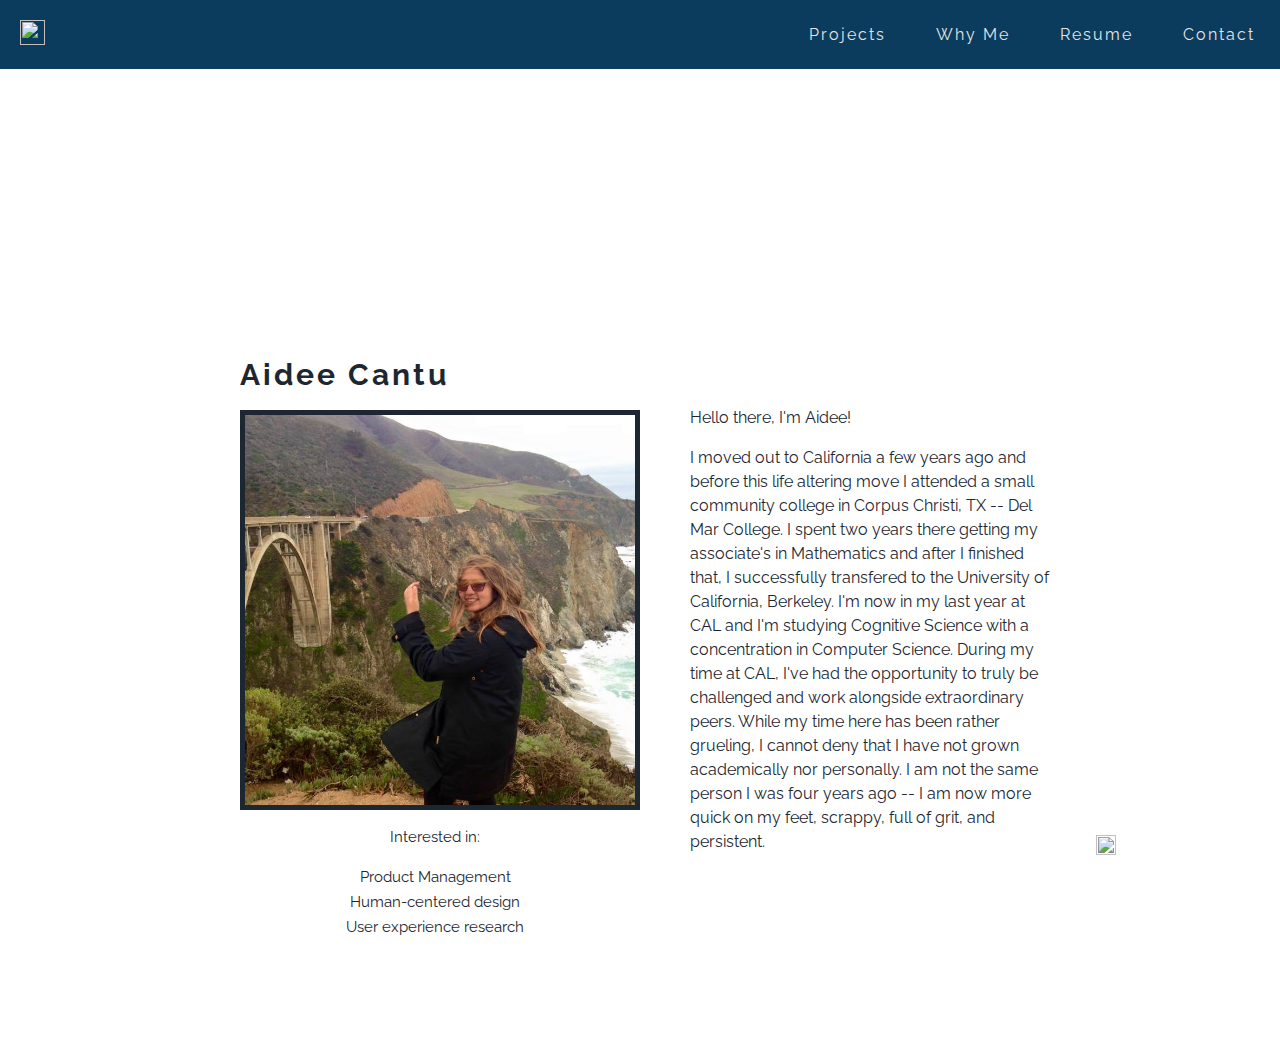
==== commit c7f2bc6f: "home button" ====
--- a/index.html
+++ b/index.html
@@ -60,7 +60,7 @@
 		</div>
 	</div>
 	<div id="button">
-		<img src="assets/img/button.png" width="20px">
+		<img src="assets/img/home.png" width="20px">
 	</div>
 </body>
 </html>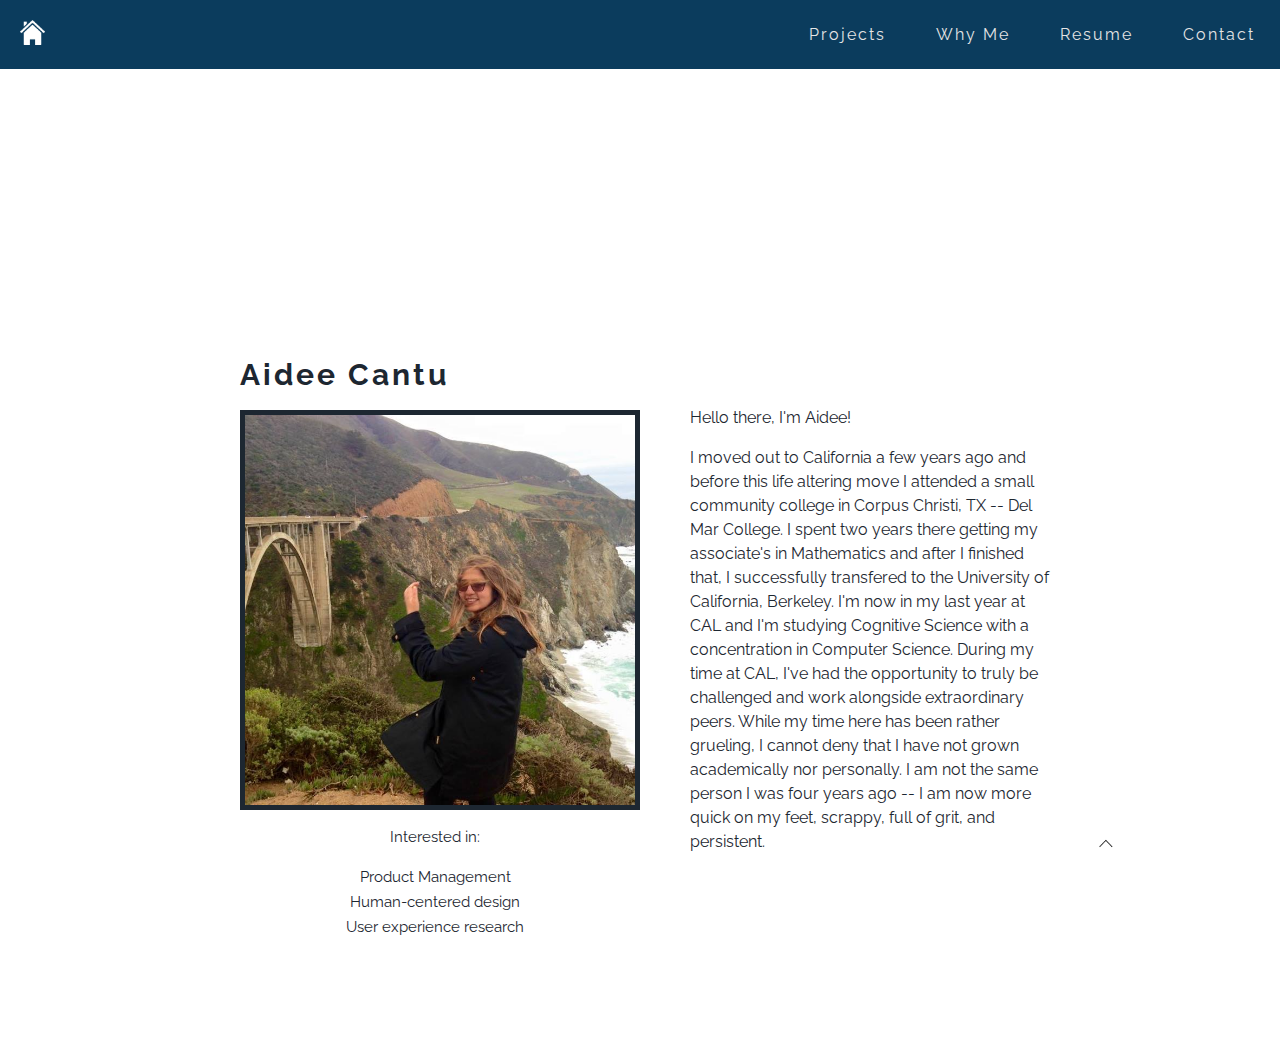
==== commit f18041f0: "button image" ====
--- a/index.html
+++ b/index.html
@@ -60,7 +60,7 @@
 		</div>
 	</div>
 	<div id="button">
-		<img src="assets/img/home.png" width="20px">
+		<img src="assets/img/button.png" width="20px">
 	</div>
 </body>
 </html>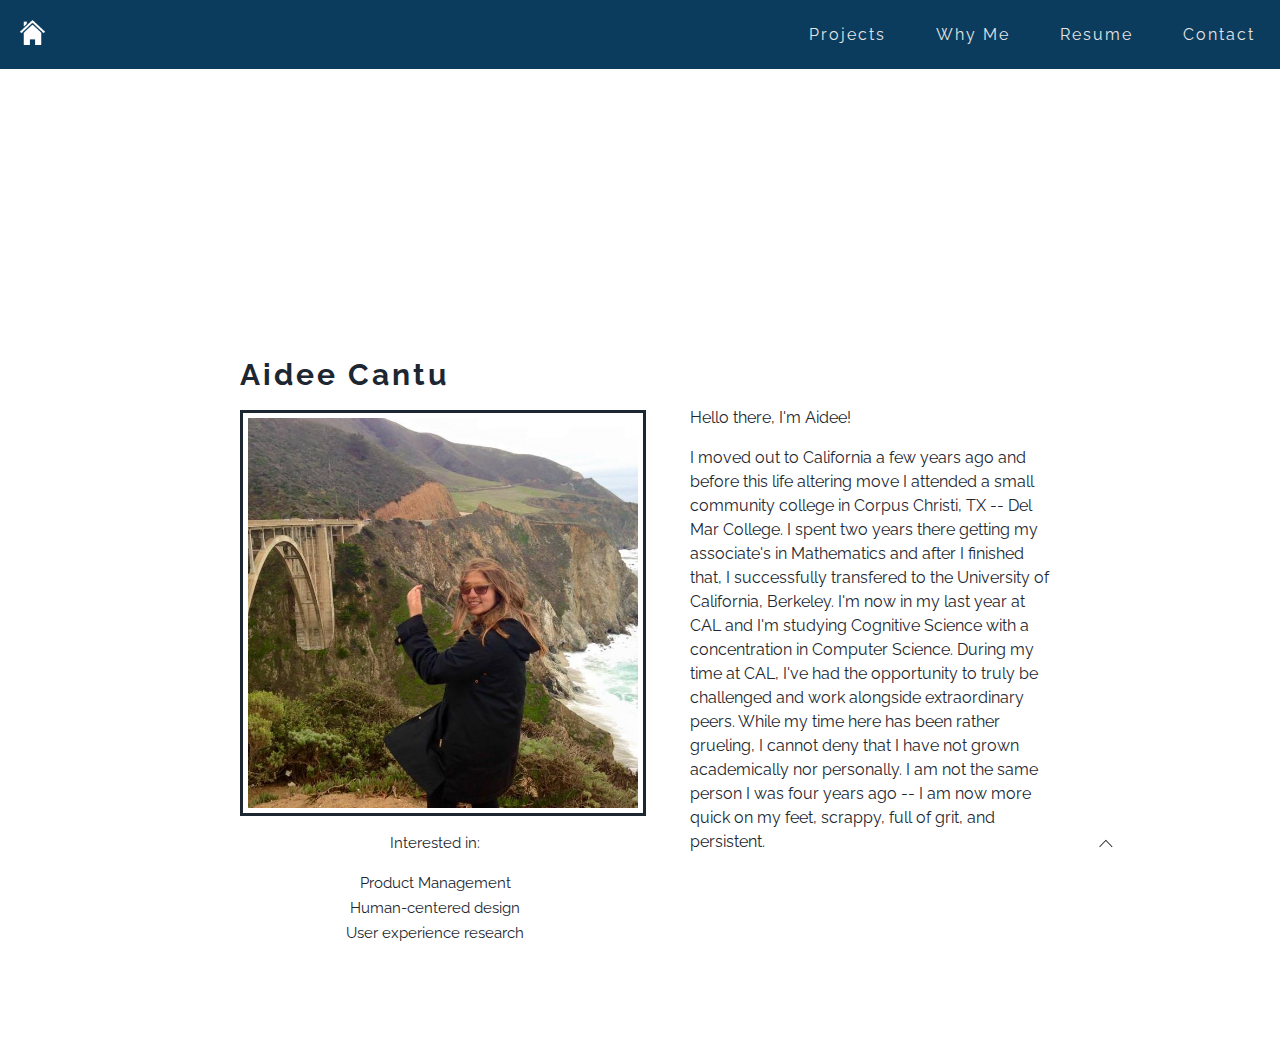
==== commit 33a80648: "updates" ====
--- a/index.html
+++ b/index.html
@@ -1,3 +1,4 @@
+
 <html>
 <head> 
 	<script src="https://ajax.googleapis.com/ajax/libs/jquery/1.11.0/jquery.min.js"></script>
--- a/assets/css/style.css
+++ b/assets/css/style.css
@@ -30,6 +30,7 @@
 #wrapper{
 	width: 800px;
 	margin: 0 auto;
+	z-index: -2;
 }
 
 #top-bar{
@@ -38,7 +39,6 @@
     left:0;
     width:100%;
     height:10%;
-    z-index: 0;
 
 	
 }
@@ -114,6 +114,7 @@
 	left: 50%;
 	-ms-transform: translate(-50%, -100%);
 	transform: translate(-50%, -100%);
+	z-index: -1;
 }
 .column1{
 	position: absolute;
@@ -154,7 +155,7 @@
 #pp{
 	border:solid;
 	border-color:#1D2731;
-	border-width: 5px;
+	padding:5;
 }
 #bullet-points{
 	font-size: 15px;
@@ -174,8 +175,7 @@
 #about-me2{
 	font-size: 15px;
 	letter-spacing: 3px;
-	line-height: 2;
-	font-family: 'Raleway', sans-serif;
+    line-height: 1.5;
 	color:#1D2731;
 	padding-top: 5px;
 
@@ -203,12 +203,12 @@
 /*project containers*/
 h2 {
 	position: absolute;
+	left:-9%;
+	font-family: 'Raleway', sans-serif;
+	font-size: 30px;
+	letter-spacing: 3px;
+	color:#1D2731;
 	top:0px;
-	left:6%;
-	font-family: 'Raleway', sans-serif;
-	font-size: 30px;
-	letter-spacing: 3px;
-	color:#1D2731;
 }
 
 .projects{
@@ -219,6 +219,7 @@
 	left: 50%;
 	-ms-transform: translate(-50%, -100%);
 	transform: translate(-50%, -100%);
+	z-index: 0;
 	
 }
 
@@ -226,28 +227,35 @@
 .left{
 	
 	position: absolute;
-	left:0px;
-	top:10%;
-	
-	width:600px;
-	left:4%;
-  	
+	/*left:0;
+	top:10%;*/
+	top: 20%;
+	left: 50%;
+	-ms-transform: translate(-50%, -20%);
+	transform: translate(-50%, -20%);
+	width:1000px;
 }
 .right{
 	
 	position: absolute;
-	top:10%;
-	
-	width:600px;
+	/*top:50%;
+	left: 0;*/
+	width: 1000px;
+	top: 80%;
 	left: 50%;
+	-ms-transform: translate(-50%, -80%);
+	transform: translate(-50%, -80%);
 }
  .container {
   position: relative;
-  width: 50%;
+  width: 25%;
   /*border:solid;*/
   padding: 5px;
-  margin:15px;
-}
+  margin:25px;
+  display: inline-block;
+}
+
+
 
 .image {
   display: block;
@@ -265,7 +273,7 @@
   width: 100%;
   opacity: 0;
   transition: .5s ease;
-  background-color: #C5C1C0;
+  background: rgba(197,193,192, 0.7);
 }
 
 
@@ -274,47 +282,44 @@
 }
 
 .text {
-  color: white;
-  font-size: 15px;
+	font-weight: bold;
+  color:#1D2731 ;
+  font-size: 18px;
   text-align: center;
   position: absolute;
   top: 50%;
   left: 50%;
   transform: translate(-50%, -50%);
   -ms-transform: translate(-50%, -50%);
+  font-family: 'Raleway', sans-serif;
 }
 #office {
 	border-style: solid;
-	border-width: 5px;
-	border-color: #1D2731;
+	border-color: #1D2731;
+	/*this is where you can change the size of the boxes -- and so on.*/
 }
 
 #yellow{
 	border-style: solid;
-	border-width: 5px;
 	border-color: #1D2731;
 }
 
 #snaps {
 	border-style: solid;
-	border-width: 5px;
 	border-color: #1D2731;
 }
 
 #cal {
 	border-style: solid;
-	border-width: 5px;
 	border-color: #1D2731;
 }
 #dmc {
 	border-style: solid;
-	border-width: 5px;
 	border-color: #1D2731;
 }
 
 #dmcsand {
 	border-style: solid;
-	border-width: 5px;
 	border-color: #1D2731;
 }
 
@@ -383,7 +388,10 @@
 }
 
 #profile-pic{
-	border-bottom:solid;
+	padding:5;
+	border:solid;
+	border-color: #1D2731
+	margin:5;
 }
 
 .columnb{
